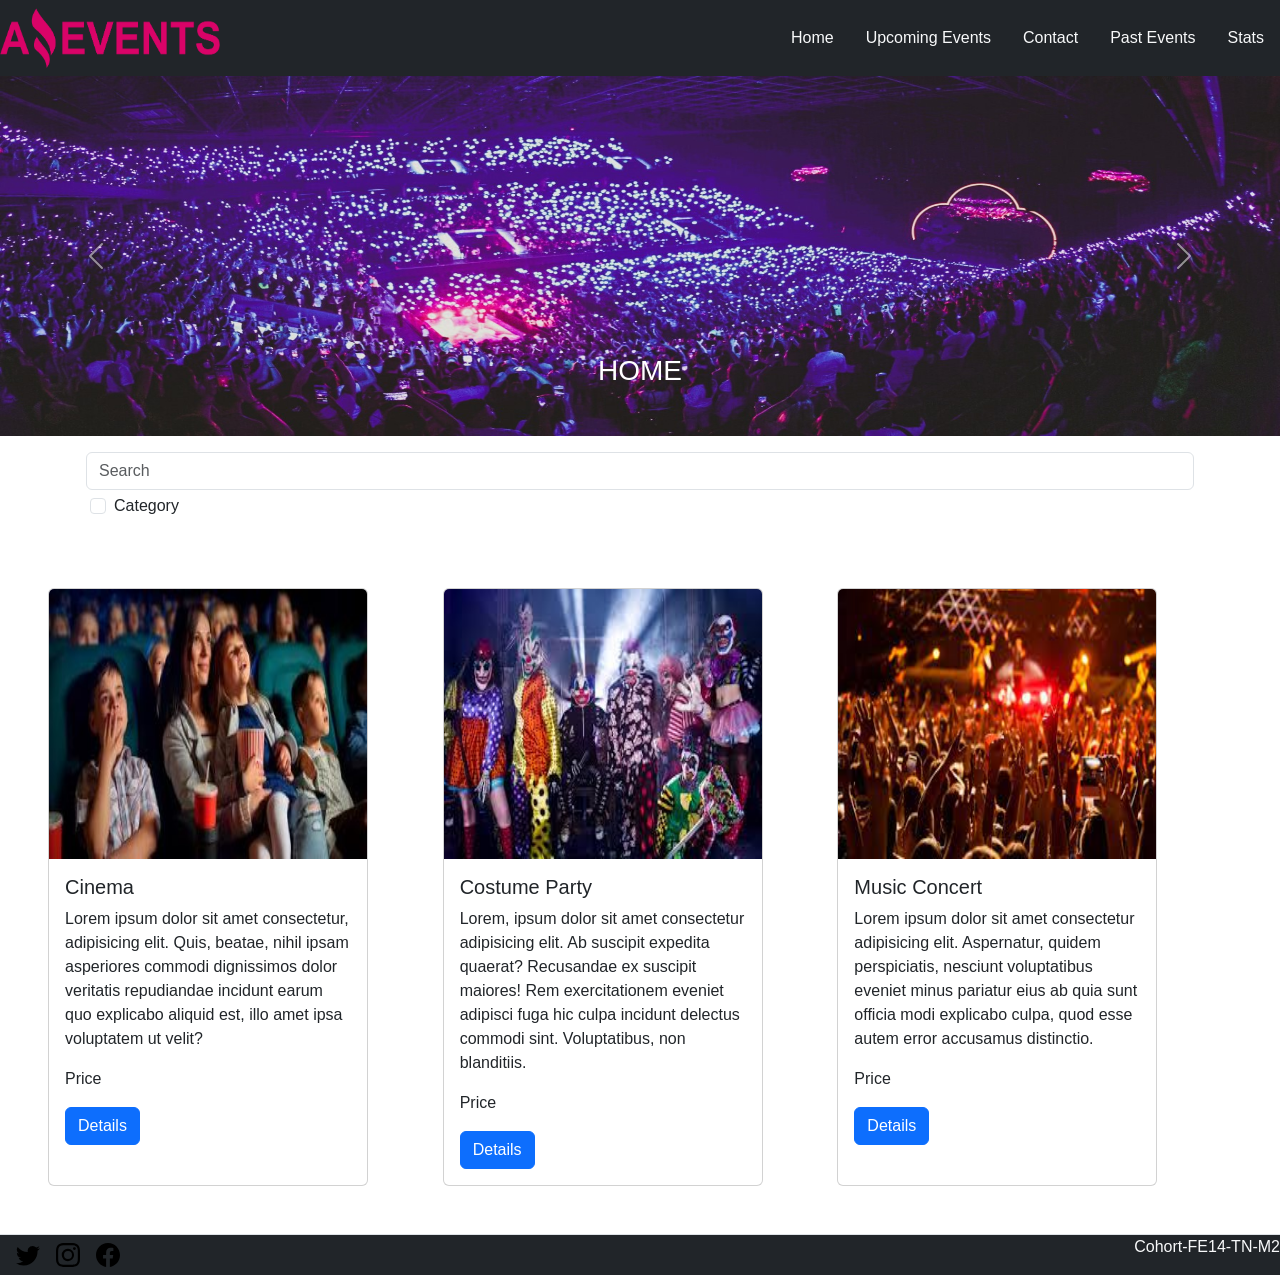
==== index.html @ 6ad670e7 "mejoras" ====
<!DOCTYPE html>
<html lang="en">
<head>
    <meta charset="UTF-8">
    <meta http-equiv="X-UA-Compatible" content="IE=edge">
    <meta name="viewport" content="width=device-width, initial-scale=1.0">
    <link rel="icon" type="image/x-icon" href="./assets/images/Logo-Amazing-Events-modif.ico">
    <link href="https://cdn.jsdelivr.net/npm/bootstrap@5.3.0-alpha1/dist/css/bootstrap.min.css" rel="stylesheet" integrity="sha384-GLhlTQ8iRABdZLl6O3oVMWSktQOp6b7In1Zl3/Jr59b6EGGoI1aFkw7cmDA6j6gD" crossorigin="anonymous">
    <link rel="stylesheet" href="./style.css">
    <title>Home</title>
</head>
<body>
  <svg xmlns="http://www.w3.org/2000/svg" style="display: none;">
    <symbol id="bootstrap" viewBox="0 0 118 94">
      <title>Bootstrap</title>
      <path fill-rule="evenodd" clip-rule="evenodd" d="M24.509 0c-6.733 0-11.715 5.893-11.492 12.284.214 6.14-.064 14.092-2.066 20.577C8.943 39.365 5.547 43.485 0 44.014v5.972c5.547.529 8.943 4.649 10.951 11.153 2.002 6.485 2.28 14.437 2.066 20.577C12.794 88.106 17.776 94 24.51 94H93.5c6.733 0 11.714-5.893 11.491-12.284-.214-6.14.064-14.092 2.066-20.577 2.009-6.504 5.396-10.624 10.943-11.153v-5.972c-5.547-.529-8.934-4.649-10.943-11.153-2.002-6.484-2.28-14.437-2.066-20.577C105.214 5.894 100.233 0 93.5 0H24.508zM80 57.863C80 66.663 73.436 72 62.543 72H44a2 2 0 01-2-2V24a2 2 0 012-2h18.437c9.083 0 15.044 4.92 15.044 12.474 0 5.302-4.01 10.049-9.119 10.88v.277C75.317 46.394 80 51.21 80 57.863zM60.521 28.34H49.948v14.934h8.905c6.884 0 10.68-2.772 10.68-7.727 0-4.643-3.264-7.207-9.012-7.207zM49.948 49.2v16.458H60.91c7.167 0 10.964-2.876 10.964-8.281 0-5.406-3.903-8.178-11.425-8.178H49.948z"></path>
    </symbol>
    <symbol id="facebook" viewBox="0 0 16 16">
      <path d="M16 8.049c0-4.446-3.582-8.05-8-8.05C3.58 0-.002 3.603-.002 8.05c0 4.017 2.926 7.347 6.75 7.951v-5.625h-2.03V8.05H6.75V6.275c0-2.017 1.195-3.131 3.022-3.131.876 0 1.791.157 1.791.157v1.98h-1.009c-.993 0-1.303.621-1.303 1.258v1.51h2.218l-.354 2.326H9.25V16c3.824-.604 6.75-3.934 6.75-7.951z"/>
    </symbol>
    <symbol id="instagram" viewBox="0 0 16 16">
        <path d="M8 0C5.829 0 5.556.01 4.703.048 3.85.088 3.269.222 2.76.42a3.917 3.917 0 0 0-1.417.923A3.927 3.927 0 0 0 .42 2.76C.222 3.268.087 3.85.048 4.7.01 5.555 0 5.827 0 8.001c0 2.172.01 2.444.048 3.297.04.852.174 1.433.372 1.942.205.526.478.972.923 1.417.444.445.89.719 1.416.923.51.198 1.09.333 1.942.372C5.555 15.99 5.827 16 8 16s2.444-.01 3.298-.048c.851-.04 1.434-.174 1.943-.372a3.916 3.916 0 0 0 1.416-.923c.445-.445.718-.891.923-1.417.197-.509.332-1.09.372-1.942C15.99 10.445 16 10.173 16 8s-.01-2.445-.048-3.299c-.04-.851-.175-1.433-.372-1.941a3.926 3.926 0 0 0-.923-1.417A3.911 3.911 0 0 0 13.24.42c-.51-.198-1.092-.333-1.943-.372C10.443.01 10.172 0 7.998 0h.003zm-.717 1.442h.718c2.136 0 2.389.007 3.232.046.78.035 1.204.166 1.486.275.373.145.64.319.92.599.28.28.453.546.598.92.11.281.24.705.275 1.485.039.843.047 1.096.047 3.231s-.008 2.389-.047 3.232c-.035.78-.166 1.203-.275 1.485a2.47 2.47 0 0 1-.599.919c-.28.28-.546.453-.92.598-.28.11-.704.24-1.485.276-.843.038-1.096.047-3.232.047s-2.39-.009-3.233-.047c-.78-.036-1.203-.166-1.485-.276a2.478 2.478 0 0 1-.92-.598 2.48 2.48 0 0 1-.6-.92c-.109-.281-.24-.705-.275-1.485-.038-.843-.046-1.096-.046-3.233 0-2.136.008-2.388.046-3.231.036-.78.166-1.204.276-1.486.145-.373.319-.64.599-.92.28-.28.546-.453.92-.598.282-.11.705-.24 1.485-.276.738-.034 1.024-.044 2.515-.045v.002zm4.988 1.328a.96.96 0 1 0 0 1.92.96.96 0 0 0 0-1.92zm-4.27 1.122a4.109 4.109 0 1 0 0 8.217 4.109 4.109 0 0 0 0-8.217zm0 1.441a2.667 2.667 0 1 1 0 5.334 2.667 2.667 0 0 1 0-5.334z"/>
    </symbol>
    <symbol id="twitter" viewBox="0 0 16 16">
      <path d="M5.026 15c6.038 0 9.341-5.003 9.341-9.334 0-.14 0-.282-.006-.422A6.685 6.685 0 0 0 16 3.542a6.658 6.658 0 0 1-1.889.518 3.301 3.301 0 0 0 1.447-1.817 6.533 6.533 0 0 1-2.087.793A3.286 3.286 0 0 0 7.875 6.03a9.325 9.325 0 0 1-6.767-3.429 3.289 3.289 0 0 0 1.018 4.382A3.323 3.323 0 0 1 .64 6.575v.045a3.288 3.288 0 0 0 2.632 3.218 3.203 3.203 0 0 1-.865.115 3.23 3.23 0 0 1-.614-.057 3.283 3.283 0 0 0 3.067 2.277A6.588 6.588 0 0 1 .78 13.58a6.32 6.32 0 0 1-.78-.045A9.344 9.344 0 0 0 5.026 15z"/>
    </symbol>
  </svg>  


<header>

      <nav class="navbar navbar-dark bg-dark">
      <img class=logo src="./assets/images/Logo_Amazing_Events.png" alt="logo" width="220" height="60">

        <ul class="nav justify-content-end ">
        <li class="nav-item">
          <a class="nav-link active text-light" aria-current="page" href="./index.html">Home</a>
        </li>
        <li class="nav-item">
          <a class="nav-link active text-light" aria-current="page" href="./upcoming.html">Upcoming Events</a>
        </li>
        <li class="nav-item">
          <a class="nav-link active text-light" aria-current="page" href="./contact.html">Contact</a>
        </li>
        <li class="nav-item">
          <a class="nav-link active text-light" aria-current="page" href="./past.html">Past Events</a>
        </li>
        <li class="nav-item">
            <a class="nav-link active text-light" aria-current="page" href="./stats.html">Stats</a>
        </li>

      </ul>

    </nav>

    
    <div id="carouselExample" class="carousel slide" data-bs-ride="carousel" >
      <div class="carousel-inner">
        <div class="carousel-item active">
          <img src="./assets/images/baner_events.jpg" class="d-block w-100" alt="">
          <div class="carousel-caption justify-content-center">
            <h3 class="mbr-fonst-style">HOME</h3>
        </div>
      </div>
        <!--
        <div class="carousel-item">
          <img src="..." class="d-block w-100" alt="...">
        </div>
        <div class="carousel-item">
          <img src="..." class="d-block w-100" alt="...">
        </div>-->
      </div>
      
      <button class="carousel-control-prev" type="button" data-bs-target="#carouselExample" data-bs-slide="prev">
        <span class="carousel-control-prev-icon" aria-hidden="true"></span>
        <span class="visually-hidden">Previous</span>
      </button>
      
      <button class="carousel-control-next" type="button" data-bs-target="#carouselExample" data-bs-slide="next">
        <span class="carousel-control-next-icon" aria-hidden="true"></span>
        <span class="visually-hidden">Next</span>
      </button>
    </div>

  <div class="container p-3">
    <input  type="text" class="form-control" placeholder="Search" aria-label="Search">
 
    <div id="checkContainer" class="p-1 d-flex flex-wrap">
      <div class="form-check">
      <input class="form-check-input" type='checkbox' id="inlineCheckbox1" value="option1">
      <label class="form-check-label" for="inlineCheckbox1">Category</label>
    </div>
  </div>
</div>

</header>





<main>

  <div id="contenedor" class=" d-flex flex-wrap p-5 gap-10  justify-content-around">
    <div class="col"> 
  <div class="card h-100" style="width: 20rem;">
    <img src="./assets/images/Cinema.jpg" class="card-img-top"  alt="...">
    <div class="card-body">
      <h5 class="card-title">Cinema</h5>
      <p class="card-text">Lorem ipsum dolor sit amet consectetur, adipisicing elit. Quis, beatae, nihil ipsam asperiores commodi dignissimos dolor veritatis repudiandae incidunt earum quo explicabo aliquid est, illo amet ipsa voluptatem ut velit? </p>
      <p class="card-text">Price</p>
      <a href="./details.html" class="btn btn-primary">Details</a>
    </div>
  </div>
</div>


<div class="col">
  <div class="card h-100" style="width: 20rem;">
    <img src="./assets/images/Costume_Party.jpg" class="card-img-top" alt="...">
    <div class="card-body">
      <h5 class="card-title">Costume Party</h5>
      <p class="card-text">Lorem, ipsum dolor sit amet consectetur adipisicing elit. Ab suscipit expedita quaerat? Recusandae ex suscipit maiores! Rem exercitationem eveniet adipisci fuga hic culpa incidunt delectus commodi sint. Voluptatibus, non blanditiis. </p>
      <p class="card-text">Price</p>
      <a href="./details.html" class="btn btn-primary">Details</a>
    </div>
  </div>
</div>


<div class="col">
  <div class="card h-100" style="width: 20rem;">
    <img src="./assets/images/Music_Concert.jpg" class="card-img-top" alt="...">
    <div class="card-body">
      <h5 class="card-title">Music Concert</h5>
      <p class="card-text">Lorem ipsum dolor sit amet consectetur adipisicing elit. Aspernatur, quidem perspiciatis, nesciunt voluptatibus eveniet minus pariatur eius ab quia sunt officia modi explicabo culpa, quod esse autem error accusamus distinctio. </p>
      <p class="card-text">Price</p>
      <a href="./details.html" class="btn btn-primary">Details</a>
    </div>
  </div>
</div>

<!--
  <div class="card" style="width: 20rem;">
    <img src="./assets/images/Museum_Tour.jpg" class="card-img-top" alt="...">
    <div class="card-body">
      <h5 class="card-title">Museum Tour</h5>
      <p class="card-text">Lorem ipsum dolor sit amet consectetur adipisicing elit. Pariatur, magni, officia consequatur quis velit cum error architecto delectus eligendi tenetur ullam. At illo, blanditiis accusantium minima consequuntur quod voluptates numquam. </p>
      <p class="card-text">Price</p>
      <a href="./details.html" class="btn btn-primary">Details</a>
    </div>
  </div>


  <div class="card" style="width: 20rem;">
    <img src="./assets/images/Food_Fair.jpg" class="card-img-top" alt="...">
    <div class="card-body">
      <h5 class="card-title">Food Fair</h5>
      <p class="card-text">Lorem ipsum dolor sit amet consectetur adipisicing elit. Pariatur, magni, officia consequatur quis velit cum error architecto delectus eligendi tenetur ullam. At illo, blanditiis accusantium minima consequuntur quod voluptates numquam. </p>
      <p class="card-text">Price</p>
      <a href="./details.html" class="btn btn-primary">Details</a>
    </div>
  </div>


  <div class="card" style="width: 20rem;">
    <img src="./assets/images/Marathon.jpg" class="card-img-top" alt="...">
    <div class="card-body">
      <h5 class="card-title">Marathon</h5>
      <p class="card-text">Lorem ipsum dolor sit amet consectetur adipisicing elit. Pariatur, magni, officia consequatur quis velit cum error architecto delectus eligendi tenetur ullam. At illo, blanditiis accusantium minima consequuntur quod voluptates numquam. </p>
      <p class="card-text">Price</p>
      <a href="./details.html" class="btn btn-primary">Details</a>
    </div>
  </div>
-->

</div>

</main>

<footer class="bg-dark d-flex flex-wrap justify-content-between align-items-center border-top">

  <ul class="nav col-md-4 justify-content-start list-unstyled d-flex">
    <li class="ms-3"><a class="text-muted" href="https://twitter.com/?lang=es"><svg class="bi" width="24" height="24"><use xlink:href="#twitter"/></svg></a></li>
    <li class="ms-3"><a class="text-muted" href="https://www.instagram.com/"><svg class="bi" width="24" height="24"><use xlink:href="#instagram"/></svg></a></li>
    <li class="ms-3"><a class="text-muted" href="https://es-la.facebook.com/"><svg class="bi" width="24" height="24"><use xlink:href="#facebook"/></svg></a></li>
  </ul>

  <p class="text-light">Cohort-FE14-TN-M2  </p>

</footer>



    <script src="https://cdn.jsdelivr.net/npm/bootstrap@5.3.0-alpha1/dist/js/bootstrap.bundle.min.js" integrity="sha384-w76AqPfDkMBDXo30jS1Sgez6pr3x5MlQ1ZAGC+nuZB+EYdgRZgiwxhTBTkF7CXvN" crossorigin="anonymous"></script>
    <script src="./assets/scrips/index.js"></script>
  </body>
</html>
---- style.css ----
*{
    box-sizing: border-box;
    font-family:'Trebuchet MS', 'Lucida Sans Unicode', 'Lucida Grande', 'Lucida Sans', Arial, sans-serif;
    padding: 0;
    margin: 0;
}

/* BODY */

body{
    max-width: 100rem;
}


/* HEADER */


header img{
    max-height: 40vh;
}


/* MAIN */

main{
    gap: 5%;
    flex-wrap: wrap;
}

main img{
  height: 30vh;
}



.card-footer{
    height: 5vh;
    display: align-content-end
}


/* TABLE */


table {
    height: 60vh;
    width: 80rem;
}

table, th, td {
    border: 2px solid;
    text-align:start;
    }


th {
    background-color: rgb(202, 50, 149);
    color: rgb(12, 11, 12);
    padding-bottom: 5px;
    padding-top: 5px;
}




td{
    background-color: white;
}


/* DETAILS */

#img{

height: 30vh;
}
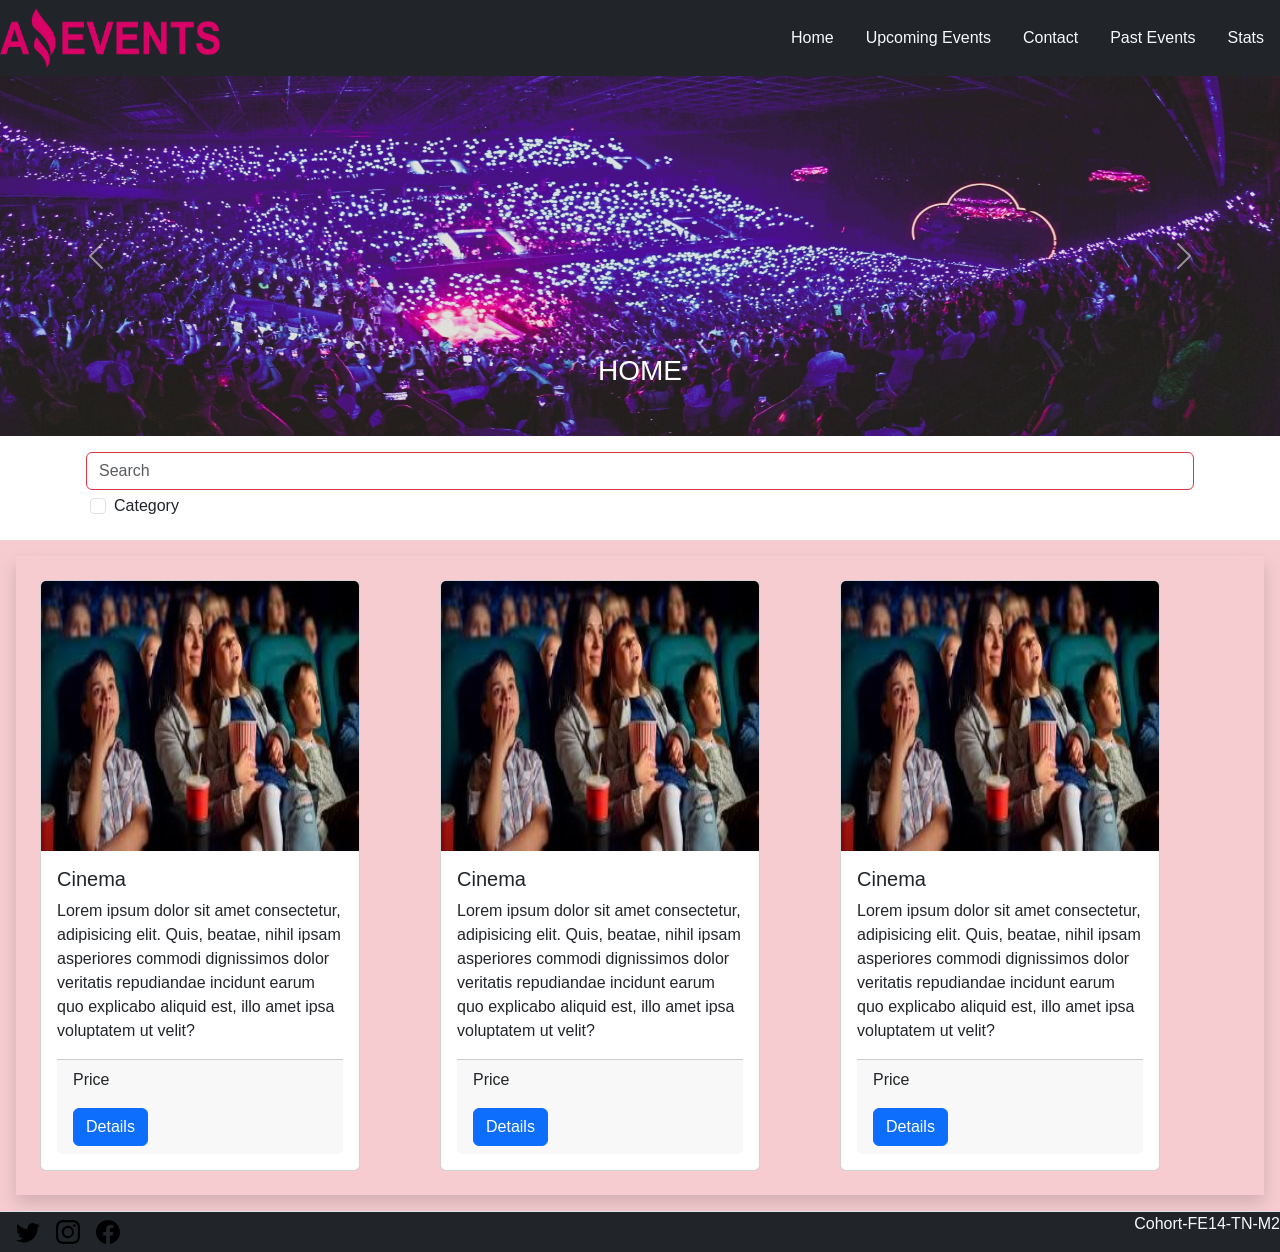
==== commit eef9ed30: "mejora del estilo" ====
--- a/index.html
+++ b/index.html
@@ -62,13 +62,7 @@
             <h3 class="mbr-fonst-style">HOME</h3>
         </div>
       </div>
-        <!--
-        <div class="carousel-item">
-          <img src="..." class="d-block w-100" alt="...">
-        </div>
-        <div class="carousel-item">
-          <img src="..." class="d-block w-100" alt="...">
-        </div>-->
+        
       </div>
       
       <button class="carousel-control-prev" type="button" data-bs-target="#carouselExample" data-bs-slide="prev">
@@ -83,7 +77,7 @@
     </div>
 
   <div class="container p-3">
-    <input  type="text" class="form-control" placeholder="Search" aria-label="Search">
+    <input  type="text" class="form-control border-danger" placeholder="Search" aria-label="Search">
  
     <div id="checkContainer" class="p-1 d-flex flex-wrap">
       <div class="form-check">
@@ -99,80 +93,51 @@
 
 
 
-<main>
+<main class="bg-danger p-2 text-dark bg-opacity-25">
 
-  <div id="contenedor" class=" d-flex flex-wrap p-5 gap-10  justify-content-around">
+  <div id="contenedor" class="bordered shadow d-flex flex-wrap card-group m-2 g-5 p-4 justify-content-around">
     <div class="col"> 
   <div class="card h-100" style="width: 20rem;">
     <img src="./assets/images/Cinema.jpg" class="card-img-top"  alt="...">
     <div class="card-body">
       <h5 class="card-title">Cinema</h5>
       <p class="card-text">Lorem ipsum dolor sit amet consectetur, adipisicing elit. Quis, beatae, nihil ipsam asperiores commodi dignissimos dolor veritatis repudiandae incidunt earum quo explicabo aliquid est, illo amet ipsa voluptatem ut velit? </p>
+      <div class="card-footer">
       <p class="card-text">Price</p>
       <a href="./details.html" class="btn btn-primary">Details</a>
     </div>
   </div>
 </div>
+</div>
 
-
-<div class="col">
+<div class="col"> 
   <div class="card h-100" style="width: 20rem;">
-    <img src="./assets/images/Costume_Party.jpg" class="card-img-top" alt="...">
+    <img src="./assets/images/Cinema.jpg" class="card-img-top"  alt="...">
     <div class="card-body">
-      <h5 class="card-title">Costume Party</h5>
-      <p class="card-text">Lorem, ipsum dolor sit amet consectetur adipisicing elit. Ab suscipit expedita quaerat? Recusandae ex suscipit maiores! Rem exercitationem eveniet adipisci fuga hic culpa incidunt delectus commodi sint. Voluptatibus, non blanditiis. </p>
+      <h5 class="card-title">Cinema</h5>
+      <p class="card-text">Lorem ipsum dolor sit amet consectetur, adipisicing elit. Quis, beatae, nihil ipsam asperiores commodi dignissimos dolor veritatis repudiandae incidunt earum quo explicabo aliquid est, illo amet ipsa voluptatem ut velit? </p>
+      <div class="card-footer">
       <p class="card-text">Price</p>
       <a href="./details.html" class="btn btn-primary">Details</a>
     </div>
   </div>
 </div>
+</div>
 
 
-<div class="col">
+<div class="col"> 
   <div class="card h-100" style="width: 20rem;">
-    <img src="./assets/images/Music_Concert.jpg" class="card-img-top" alt="...">
+    <img src="./assets/images/Cinema.jpg" class="card-img-top"  alt="...">
     <div class="card-body">
-      <h5 class="card-title">Music Concert</h5>
-      <p class="card-text">Lorem ipsum dolor sit amet consectetur adipisicing elit. Aspernatur, quidem perspiciatis, nesciunt voluptatibus eveniet minus pariatur eius ab quia sunt officia modi explicabo culpa, quod esse autem error accusamus distinctio. </p>
+      <h5 class="card-title">Cinema</h5>
+      <p class="card-text">Lorem ipsum dolor sit amet consectetur, adipisicing elit. Quis, beatae, nihil ipsam asperiores commodi dignissimos dolor veritatis repudiandae incidunt earum quo explicabo aliquid est, illo amet ipsa voluptatem ut velit? </p>
+      <div class="card-footer">
       <p class="card-text">Price</p>
       <a href="./details.html" class="btn btn-primary">Details</a>
     </div>
   </div>
 </div>
-
-<!--
-  <div class="card" style="width: 20rem;">
-    <img src="./assets/images/Museum_Tour.jpg" class="card-img-top" alt="...">
-    <div class="card-body">
-      <h5 class="card-title">Museum Tour</h5>
-      <p class="card-text">Lorem ipsum dolor sit amet consectetur adipisicing elit. Pariatur, magni, officia consequatur quis velit cum error architecto delectus eligendi tenetur ullam. At illo, blanditiis accusantium minima consequuntur quod voluptates numquam. </p>
-      <p class="card-text">Price</p>
-      <a href="./details.html" class="btn btn-primary">Details</a>
-    </div>
-  </div>
-
-
-  <div class="card" style="width: 20rem;">
-    <img src="./assets/images/Food_Fair.jpg" class="card-img-top" alt="...">
-    <div class="card-body">
-      <h5 class="card-title">Food Fair</h5>
-      <p class="card-text">Lorem ipsum dolor sit amet consectetur adipisicing elit. Pariatur, magni, officia consequatur quis velit cum error architecto delectus eligendi tenetur ullam. At illo, blanditiis accusantium minima consequuntur quod voluptates numquam. </p>
-      <p class="card-text">Price</p>
-      <a href="./details.html" class="btn btn-primary">Details</a>
-    </div>
-  </div>
-
-
-  <div class="card" style="width: 20rem;">
-    <img src="./assets/images/Marathon.jpg" class="card-img-top" alt="...">
-    <div class="card-body">
-      <h5 class="card-title">Marathon</h5>
-      <p class="card-text">Lorem ipsum dolor sit amet consectetur adipisicing elit. Pariatur, magni, officia consequatur quis velit cum error architecto delectus eligendi tenetur ullam. At illo, blanditiis accusantium minima consequuntur quod voluptates numquam. </p>
-      <p class="card-text">Price</p>
-      <a href="./details.html" class="btn btn-primary">Details</a>
-    </div>
-  </div>
--->
+</div>
 
 </div>
 
--- a/style.css
+++ b/style.css
@@ -33,41 +33,6 @@
 
 
 
-.card-footer{
-    height: 5vh;
-    display: align-content-end
-}
-
-
-/* TABLE */
-
-
-table {
-    height: 60vh;
-    width: 80rem;
-}
-
-table, th, td {
-    border: 2px solid;
-    text-align:start;
-    }
-
-
-th {
-    background-color: rgb(202, 50, 149);
-    color: rgb(12, 11, 12);
-    padding-bottom: 5px;
-    padding-top: 5px;
-}
-
-
-
-
-td{
-    background-color: white;
-}
-
-
 /* DETAILS */
 
 #img{
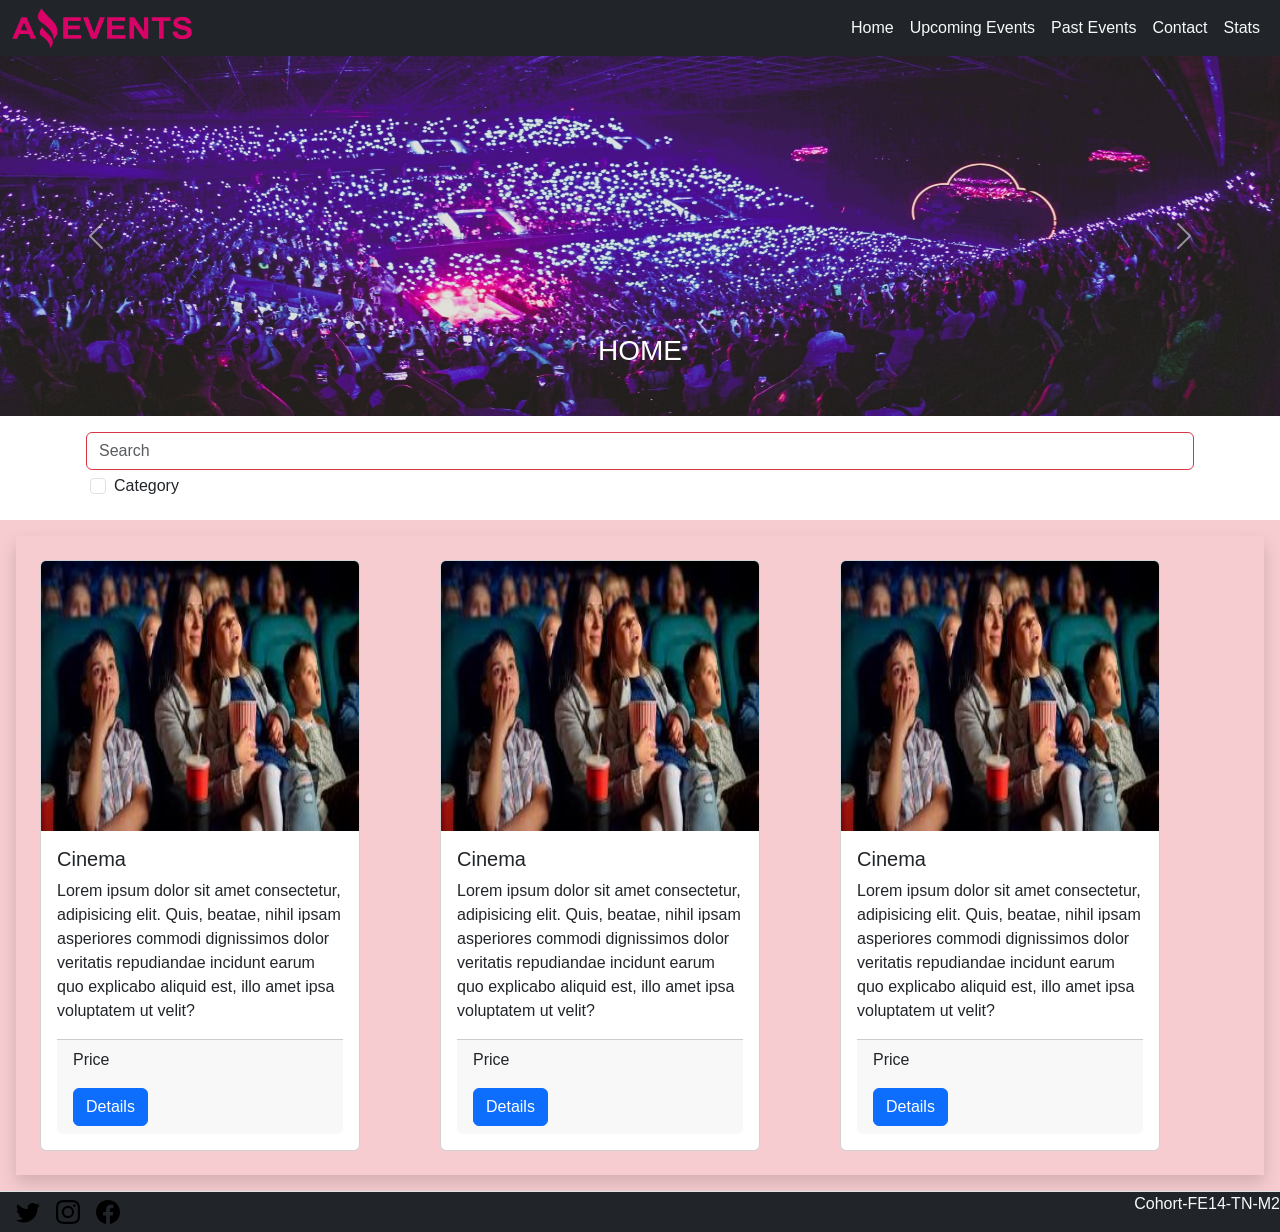
==== commit 006be54e: "correcciones" ====
--- a/index.html
+++ b/index.html
@@ -1,163 +1,191 @@
 <!DOCTYPE html>
 <html lang="en">
+
 <head>
-    <meta charset="UTF-8">
-    <meta http-equiv="X-UA-Compatible" content="IE=edge">
-    <meta name="viewport" content="width=device-width, initial-scale=1.0">
-    <link rel="icon" type="image/x-icon" href="./assets/images/Logo-Amazing-Events-modif.ico">
-    <link href="https://cdn.jsdelivr.net/npm/bootstrap@5.3.0-alpha1/dist/css/bootstrap.min.css" rel="stylesheet" integrity="sha384-GLhlTQ8iRABdZLl6O3oVMWSktQOp6b7In1Zl3/Jr59b6EGGoI1aFkw7cmDA6j6gD" crossorigin="anonymous">
-    <link rel="stylesheet" href="./style.css">
-    <title>Home</title>
+  <meta charset="UTF-8">
+  <meta http-equiv="X-UA-Compatible" content="IE=edge">
+  <meta name="viewport" content="width=device-width, initial-scale=1.0">
+  <link rel="icon" type="image/x-icon" href="./assets/images/Logo-Amazing-Events-modif.ico">
+  <link href="https://cdn.jsdelivr.net/npm/bootstrap@5.3.0-alpha1/dist/css/bootstrap.min.css" rel="stylesheet"
+    integrity="sha384-GLhlTQ8iRABdZLl6O3oVMWSktQOp6b7In1Zl3/Jr59b6EGGoI1aFkw7cmDA6j6gD" crossorigin="anonymous">
+  <link rel="stylesheet" href="./style.css">
+  <title>Home</title>
 </head>
+
 <body>
   <svg xmlns="http://www.w3.org/2000/svg" style="display: none;">
     <symbol id="bootstrap" viewBox="0 0 118 94">
       <title>Bootstrap</title>
-      <path fill-rule="evenodd" clip-rule="evenodd" d="M24.509 0c-6.733 0-11.715 5.893-11.492 12.284.214 6.14-.064 14.092-2.066 20.577C8.943 39.365 5.547 43.485 0 44.014v5.972c5.547.529 8.943 4.649 10.951 11.153 2.002 6.485 2.28 14.437 2.066 20.577C12.794 88.106 17.776 94 24.51 94H93.5c6.733 0 11.714-5.893 11.491-12.284-.214-6.14.064-14.092 2.066-20.577 2.009-6.504 5.396-10.624 10.943-11.153v-5.972c-5.547-.529-8.934-4.649-10.943-11.153-2.002-6.484-2.28-14.437-2.066-20.577C105.214 5.894 100.233 0 93.5 0H24.508zM80 57.863C80 66.663 73.436 72 62.543 72H44a2 2 0 01-2-2V24a2 2 0 012-2h18.437c9.083 0 15.044 4.92 15.044 12.474 0 5.302-4.01 10.049-9.119 10.88v.277C75.317 46.394 80 51.21 80 57.863zM60.521 28.34H49.948v14.934h8.905c6.884 0 10.68-2.772 10.68-7.727 0-4.643-3.264-7.207-9.012-7.207zM49.948 49.2v16.458H60.91c7.167 0 10.964-2.876 10.964-8.281 0-5.406-3.903-8.178-11.425-8.178H49.948z"></path>
+      <path fill-rule="evenodd" clip-rule="evenodd"
+        d="M24.509 0c-6.733 0-11.715 5.893-11.492 12.284.214 6.14-.064 14.092-2.066 20.577C8.943 39.365 5.547 43.485 0 44.014v5.972c5.547.529 8.943 4.649 10.951 11.153 2.002 6.485 2.28 14.437 2.066 20.577C12.794 88.106 17.776 94 24.51 94H93.5c6.733 0 11.714-5.893 11.491-12.284-.214-6.14.064-14.092 2.066-20.577 2.009-6.504 5.396-10.624 10.943-11.153v-5.972c-5.547-.529-8.934-4.649-10.943-11.153-2.002-6.484-2.28-14.437-2.066-20.577C105.214 5.894 100.233 0 93.5 0H24.508zM80 57.863C80 66.663 73.436 72 62.543 72H44a2 2 0 01-2-2V24a2 2 0 012-2h18.437c9.083 0 15.044 4.92 15.044 12.474 0 5.302-4.01 10.049-9.119 10.88v.277C75.317 46.394 80 51.21 80 57.863zM60.521 28.34H49.948v14.934h8.905c6.884 0 10.68-2.772 10.68-7.727 0-4.643-3.264-7.207-9.012-7.207zM49.948 49.2v16.458H60.91c7.167 0 10.964-2.876 10.964-8.281 0-5.406-3.903-8.178-11.425-8.178H49.948z">
+      </path>
     </symbol>
     <symbol id="facebook" viewBox="0 0 16 16">
-      <path d="M16 8.049c0-4.446-3.582-8.05-8-8.05C3.58 0-.002 3.603-.002 8.05c0 4.017 2.926 7.347 6.75 7.951v-5.625h-2.03V8.05H6.75V6.275c0-2.017 1.195-3.131 3.022-3.131.876 0 1.791.157 1.791.157v1.98h-1.009c-.993 0-1.303.621-1.303 1.258v1.51h2.218l-.354 2.326H9.25V16c3.824-.604 6.75-3.934 6.75-7.951z"/>
+      <path
+        d="M16 8.049c0-4.446-3.582-8.05-8-8.05C3.58 0-.002 3.603-.002 8.05c0 4.017 2.926 7.347 6.75 7.951v-5.625h-2.03V8.05H6.75V6.275c0-2.017 1.195-3.131 3.022-3.131.876 0 1.791.157 1.791.157v1.98h-1.009c-.993 0-1.303.621-1.303 1.258v1.51h2.218l-.354 2.326H9.25V16c3.824-.604 6.75-3.934 6.75-7.951z" />
     </symbol>
     <symbol id="instagram" viewBox="0 0 16 16">
-        <path d="M8 0C5.829 0 5.556.01 4.703.048 3.85.088 3.269.222 2.76.42a3.917 3.917 0 0 0-1.417.923A3.927 3.927 0 0 0 .42 2.76C.222 3.268.087 3.85.048 4.7.01 5.555 0 5.827 0 8.001c0 2.172.01 2.444.048 3.297.04.852.174 1.433.372 1.942.205.526.478.972.923 1.417.444.445.89.719 1.416.923.51.198 1.09.333 1.942.372C5.555 15.99 5.827 16 8 16s2.444-.01 3.298-.048c.851-.04 1.434-.174 1.943-.372a3.916 3.916 0 0 0 1.416-.923c.445-.445.718-.891.923-1.417.197-.509.332-1.09.372-1.942C15.99 10.445 16 10.173 16 8s-.01-2.445-.048-3.299c-.04-.851-.175-1.433-.372-1.941a3.926 3.926 0 0 0-.923-1.417A3.911 3.911 0 0 0 13.24.42c-.51-.198-1.092-.333-1.943-.372C10.443.01 10.172 0 7.998 0h.003zm-.717 1.442h.718c2.136 0 2.389.007 3.232.046.78.035 1.204.166 1.486.275.373.145.64.319.92.599.28.28.453.546.598.92.11.281.24.705.275 1.485.039.843.047 1.096.047 3.231s-.008 2.389-.047 3.232c-.035.78-.166 1.203-.275 1.485a2.47 2.47 0 0 1-.599.919c-.28.28-.546.453-.92.598-.28.11-.704.24-1.485.276-.843.038-1.096.047-3.232.047s-2.39-.009-3.233-.047c-.78-.036-1.203-.166-1.485-.276a2.478 2.478 0 0 1-.92-.598 2.48 2.48 0 0 1-.6-.92c-.109-.281-.24-.705-.275-1.485-.038-.843-.046-1.096-.046-3.233 0-2.136.008-2.388.046-3.231.036-.78.166-1.204.276-1.486.145-.373.319-.64.599-.92.28-.28.546-.453.92-.598.282-.11.705-.24 1.485-.276.738-.034 1.024-.044 2.515-.045v.002zm4.988 1.328a.96.96 0 1 0 0 1.92.96.96 0 0 0 0-1.92zm-4.27 1.122a4.109 4.109 0 1 0 0 8.217 4.109 4.109 0 0 0 0-8.217zm0 1.441a2.667 2.667 0 1 1 0 5.334 2.667 2.667 0 0 1 0-5.334z"/>
+      <path
+        d="M8 0C5.829 0 5.556.01 4.703.048 3.85.088 3.269.222 2.76.42a3.917 3.917 0 0 0-1.417.923A3.927 3.927 0 0 0 .42 2.76C.222 3.268.087 3.85.048 4.7.01 5.555 0 5.827 0 8.001c0 2.172.01 2.444.048 3.297.04.852.174 1.433.372 1.942.205.526.478.972.923 1.417.444.445.89.719 1.416.923.51.198 1.09.333 1.942.372C5.555 15.99 5.827 16 8 16s2.444-.01 3.298-.048c.851-.04 1.434-.174 1.943-.372a3.916 3.916 0 0 0 1.416-.923c.445-.445.718-.891.923-1.417.197-.509.332-1.09.372-1.942C15.99 10.445 16 10.173 16 8s-.01-2.445-.048-3.299c-.04-.851-.175-1.433-.372-1.941a3.926 3.926 0 0 0-.923-1.417A3.911 3.911 0 0 0 13.24.42c-.51-.198-1.092-.333-1.943-.372C10.443.01 10.172 0 7.998 0h.003zm-.717 1.442h.718c2.136 0 2.389.007 3.232.046.78.035 1.204.166 1.486.275.373.145.64.319.92.599.28.28.453.546.598.92.11.281.24.705.275 1.485.039.843.047 1.096.047 3.231s-.008 2.389-.047 3.232c-.035.78-.166 1.203-.275 1.485a2.47 2.47 0 0 1-.599.919c-.28.28-.546.453-.92.598-.28.11-.704.24-1.485.276-.843.038-1.096.047-3.232.047s-2.39-.009-3.233-.047c-.78-.036-1.203-.166-1.485-.276a2.478 2.478 0 0 1-.92-.598 2.48 2.48 0 0 1-.6-.92c-.109-.281-.24-.705-.275-1.485-.038-.843-.046-1.096-.046-3.233 0-2.136.008-2.388.046-3.231.036-.78.166-1.204.276-1.486.145-.373.319-.64.599-.92.28-.28.546-.453.92-.598.282-.11.705-.24 1.485-.276.738-.034 1.024-.044 2.515-.045v.002zm4.988 1.328a.96.96 0 1 0 0 1.92.96.96 0 0 0 0-1.92zm-4.27 1.122a4.109 4.109 0 1 0 0 8.217 4.109 4.109 0 0 0 0-8.217zm0 1.441a2.667 2.667 0 1 1 0 5.334 2.667 2.667 0 0 1 0-5.334z" />
     </symbol>
     <symbol id="twitter" viewBox="0 0 16 16">
-      <path d="M5.026 15c6.038 0 9.341-5.003 9.341-9.334 0-.14 0-.282-.006-.422A6.685 6.685 0 0 0 16 3.542a6.658 6.658 0 0 1-1.889.518 3.301 3.301 0 0 0 1.447-1.817 6.533 6.533 0 0 1-2.087.793A3.286 3.286 0 0 0 7.875 6.03a9.325 9.325 0 0 1-6.767-3.429 3.289 3.289 0 0 0 1.018 4.382A3.323 3.323 0 0 1 .64 6.575v.045a3.288 3.288 0 0 0 2.632 3.218 3.203 3.203 0 0 1-.865.115 3.23 3.23 0 0 1-.614-.057 3.283 3.283 0 0 0 3.067 2.277A6.588 6.588 0 0 1 .78 13.58a6.32 6.32 0 0 1-.78-.045A9.344 9.344 0 0 0 5.026 15z"/>
+      <path
+        d="M5.026 15c6.038 0 9.341-5.003 9.341-9.334 0-.14 0-.282-.006-.422A6.685 6.685 0 0 0 16 3.542a6.658 6.658 0 0 1-1.889.518 3.301 3.301 0 0 0 1.447-1.817 6.533 6.533 0 0 1-2.087.793A3.286 3.286 0 0 0 7.875 6.03a9.325 9.325 0 0 1-6.767-3.429 3.289 3.289 0 0 0 1.018 4.382A3.323 3.323 0 0 1 .64 6.575v.045a3.288 3.288 0 0 0 2.632 3.218 3.203 3.203 0 0 1-.865.115 3.23 3.23 0 0 1-.614-.057 3.283 3.283 0 0 0 3.067 2.277A6.588 6.588 0 0 1 .78 13.58a6.32 6.32 0 0 1-.78-.045A9.344 9.344 0 0 0 5.026 15z" />
     </symbol>
-  </svg>  
+  </svg>
 
 
-<header>
+  <header>
 
-      <nav class="navbar navbar-dark bg-dark">
-      <img class=logo src="./assets/images/Logo_Amazing_Events.png" alt="logo" width="220" height="60">
+    <nav class="navbar navbar-expand-lg bg-dark">
+      <div class="container-fluid">
+        <img class="logo" src="./assets/images/Logo_Amazing_Events.png" alt="logo" width="180" height="40">
+        <button class="navbar-toggler bg-light" type="button" data-bs-toggle="collapse"
+          data-bs-target="#navbarTogglerDemo02" aria-controls="navbarTogglerDemo02" aria-expanded="false"
+          aria-label="Toggle navigation">
+          <span class="navbar-toggler-icon"></span>
+        </button>
+        <div class="collapse navbar-collapse justify-content-end" id="navbarTogglerDemo02">
+          <ul class="navbar-nav ">
+            <li class="nav-item">
+              <a class="nav-link active text-light" aria-current="page" href="./index.html">Home</a>
+            </li>
+            <li class="nav-item">
+              <a class="nav-link active text-light" aria-current="page" href="./upcoming.html">Upcoming Events</a>
+            </li>
+            <li class="nav-item">
+              <a class="nav-link active text-light" aria-current="page" href="./past.html">Past Events</a>
+            </li>
+            <li class="nav-item">
+              <a class="nav-link active text-light" aria-current="page" href="./contact.html">Contact</a>
+            </li>
+            <li class="nav-item">
+              <a class="nav-link active text-light" aria-current="page" href="./stats.html">Stats</a>
+            </li>
 
-        <ul class="nav justify-content-end ">
-        <li class="nav-item">
-          <a class="nav-link active text-light" aria-current="page" href="./index.html">Home</a>
-        </li>
-        <li class="nav-item">
-          <a class="nav-link active text-light" aria-current="page" href="./upcoming.html">Upcoming Events</a>
-        </li>
-        <li class="nav-item">
-          <a class="nav-link active text-light" aria-current="page" href="./contact.html">Contact</a>
-        </li>
-        <li class="nav-item">
-          <a class="nav-link active text-light" aria-current="page" href="./past.html">Past Events</a>
-        </li>
-        <li class="nav-item">
-            <a class="nav-link active text-light" aria-current="page" href="./stats.html">Stats</a>
-        </li>
+          </ul>
 
-      </ul>
-
+        </div>
+      </div>
     </nav>
 
-    
-    <div id="carouselExample" class="carousel slide" data-bs-ride="carousel" >
+
+    <div id="carouselExample" class="carousel slide" data-bs-ride="carousel">
       <div class="carousel-inner">
         <div class="carousel-item active">
           <img src="./assets/images/baner_events.jpg" class="d-block w-100" alt="">
           <div class="carousel-caption justify-content-center">
             <h3 class="mbr-fonst-style">HOME</h3>
+          </div>
         </div>
+
       </div>
-        
-      </div>
-      
+
       <button class="carousel-control-prev" type="button" data-bs-target="#carouselExample" data-bs-slide="prev">
         <span class="carousel-control-prev-icon" aria-hidden="true"></span>
         <span class="visually-hidden">Previous</span>
       </button>
-      
+
       <button class="carousel-control-next" type="button" data-bs-target="#carouselExample" data-bs-slide="next">
         <span class="carousel-control-next-icon" aria-hidden="true"></span>
         <span class="visually-hidden">Next</span>
       </button>
     </div>
 
-  <div class="container p-3">
-    <input  type="text" class="form-control border-danger" placeholder="Search" aria-label="Search">
- 
-    <div id="checkContainer" class="p-1 d-flex flex-wrap">
-      <div class="form-check">
-      <input class="form-check-input" type='checkbox' id="inlineCheckbox1" value="option1">
-      <label class="form-check-label" for="inlineCheckbox1">Category</label>
+    <div class="container p-3">
+      <input type="text" class="form-control border-danger" placeholder="Search" aria-label="Search">
+
+      <div id="checkContainer" class="p-1 d-flex flex-wrap">
+        <div class="form-check">
+          <input class="form-check-input" type='checkbox' id="inlineCheckbox1" value="option1">
+          <label class="form-check-label" for="inlineCheckbox1">Category</label>
+        </div>
+      </div>
     </div>
-  </div>
-</div>
 
-</header>
+  </header>
+
+
+  <main class="bg-danger p-2 text-dark bg-opacity-25">
+
+    <div id="contenedor" class="bordered shadow d-flex flex-wrap card-group m-2 g-5 p-4 justify-content-around">
+      <div class="col">
+        <div class="card h-100" style="width: 20rem;">
+          <img src="./assets/images/Cinema.jpg" class="card-img-top" alt="...">
+          <div class="card-body">
+            <h5 class="card-title">Cinema</h5>
+            <p class="card-text">Lorem ipsum dolor sit amet consectetur, adipisicing elit. Quis, beatae, nihil ipsam
+              asperiores commodi dignissimos dolor veritatis repudiandae incidunt earum quo explicabo aliquid est, illo
+              amet ipsa voluptatem ut velit? </p>
+            <div class="card-footer">
+              <p class="card-text">Price</p>
+              <a href="./details.html" class="btn btn-primary">Details</a>
+            </div>
+          </div>
+        </div>
+      </div>
+
+      <div class="col">
+        <div class="card h-100" style="width: 20rem;">
+          <img src="./assets/images/Cinema.jpg" class="card-img-top" alt="...">
+          <div class="card-body">
+            <h5 class="card-title">Cinema</h5>
+            <p class="card-text">Lorem ipsum dolor sit amet consectetur, adipisicing elit. Quis, beatae, nihil ipsam
+              asperiores commodi dignissimos dolor veritatis repudiandae incidunt earum quo explicabo aliquid est, illo
+              amet ipsa voluptatem ut velit? </p>
+            <div class="card-footer">
+              <p class="card-text">Price</p>
+              <a href="./details.html" class="btn btn-primary">Details</a>
+            </div>
+          </div>
+        </div>
+      </div>
+
+
+      <div class="col">
+        <div class="card h-100" style="width: 20rem;">
+          <img src="./assets/images/Cinema.jpg" class="card-img-top" alt="...">
+          <div class="card-body">
+            <h5 class="card-title">Cinema</h5>
+            <p class="card-text">Lorem ipsum dolor sit amet consectetur, adipisicing elit. Quis, beatae, nihil ipsam
+              asperiores commodi dignissimos dolor veritatis repudiandae incidunt earum quo explicabo aliquid est, illo
+              amet ipsa voluptatem ut velit? </p>
+            <div class="card-footer">
+              <p class="card-text">Price</p>
+              <a href="./details.html" class="btn btn-primary">Details</a>
+            </div>
+          </div>
+        </div>
+      </div>
+
+    </div>
+
+  </main>
+
+  <footer class="bg-dark d-flex flex-wrap justify-content-between align-items-center border-top">
+
+    <ul class="nav col-md-4 justify-content-start list-unstyled d-flex">
+      <li class="ms-3"><a class="text-muted" href="https://twitter.com/?lang=es" target="_blank"><svg class="bi" width="24" height="24">
+            <use xlink:href="#twitter" />
+          </svg></a></li>
+      <li class="ms-3"><a class="text-muted" href="https://www.instagram.com/" target="_blank"><svg class="bi" width="24" height="24">
+            <use xlink:href="#instagram" />
+          </svg></a></li>
+      <li class="ms-3"><a class="text-muted" href="https://es-la.facebook.com/" target="_blank"><svg class="bi" width="24" height="24">
+            <use xlink:href="#facebook" />
+          </svg></a></li>
+    </ul>
+
+    <p class="text-light">Cohort-FE14-TN-M2 </p>
+
+  </footer>
 
 
 
+  <script src="https://cdn.jsdelivr.net/npm/bootstrap@5.3.0-alpha1/dist/js/bootstrap.bundle.min.js"
+    integrity="sha384-w76AqPfDkMBDXo30jS1Sgez6pr3x5MlQ1ZAGC+nuZB+EYdgRZgiwxhTBTkF7CXvN"
+    crossorigin="anonymous"></script>
+  <script src="./assets/scrips/index.js"></script>
+</body>
 
-
-<main class="bg-danger p-2 text-dark bg-opacity-25">
-
-  <div id="contenedor" class="bordered shadow d-flex flex-wrap card-group m-2 g-5 p-4 justify-content-around">
-    <div class="col"> 
-  <div class="card h-100" style="width: 20rem;">
-    <img src="./assets/images/Cinema.jpg" class="card-img-top"  alt="...">
-    <div class="card-body">
-      <h5 class="card-title">Cinema</h5>
-      <p class="card-text">Lorem ipsum dolor sit amet consectetur, adipisicing elit. Quis, beatae, nihil ipsam asperiores commodi dignissimos dolor veritatis repudiandae incidunt earum quo explicabo aliquid est, illo amet ipsa voluptatem ut velit? </p>
-      <div class="card-footer">
-      <p class="card-text">Price</p>
-      <a href="./details.html" class="btn btn-primary">Details</a>
-    </div>
-  </div>
-</div>
-</div>
-
-<div class="col"> 
-  <div class="card h-100" style="width: 20rem;">
-    <img src="./assets/images/Cinema.jpg" class="card-img-top"  alt="...">
-    <div class="card-body">
-      <h5 class="card-title">Cinema</h5>
-      <p class="card-text">Lorem ipsum dolor sit amet consectetur, adipisicing elit. Quis, beatae, nihil ipsam asperiores commodi dignissimos dolor veritatis repudiandae incidunt earum quo explicabo aliquid est, illo amet ipsa voluptatem ut velit? </p>
-      <div class="card-footer">
-      <p class="card-text">Price</p>
-      <a href="./details.html" class="btn btn-primary">Details</a>
-    </div>
-  </div>
-</div>
-</div>
-
-
-<div class="col"> 
-  <div class="card h-100" style="width: 20rem;">
-    <img src="./assets/images/Cinema.jpg" class="card-img-top"  alt="...">
-    <div class="card-body">
-      <h5 class="card-title">Cinema</h5>
-      <p class="card-text">Lorem ipsum dolor sit amet consectetur, adipisicing elit. Quis, beatae, nihil ipsam asperiores commodi dignissimos dolor veritatis repudiandae incidunt earum quo explicabo aliquid est, illo amet ipsa voluptatem ut velit? </p>
-      <div class="card-footer">
-      <p class="card-text">Price</p>
-      <a href="./details.html" class="btn btn-primary">Details</a>
-    </div>
-  </div>
-</div>
-</div>
-
-</div>
-
-</main>
-
-<footer class="bg-dark d-flex flex-wrap justify-content-between align-items-center border-top">
-
-  <ul class="nav col-md-4 justify-content-start list-unstyled d-flex">
-    <li class="ms-3"><a class="text-muted" href="https://twitter.com/?lang=es"><svg class="bi" width="24" height="24"><use xlink:href="#twitter"/></svg></a></li>
-    <li class="ms-3"><a class="text-muted" href="https://www.instagram.com/"><svg class="bi" width="24" height="24"><use xlink:href="#instagram"/></svg></a></li>
-    <li class="ms-3"><a class="text-muted" href="https://es-la.facebook.com/"><svg class="bi" width="24" height="24"><use xlink:href="#facebook"/></svg></a></li>
-  </ul>
-
-  <p class="text-light">Cohort-FE14-TN-M2  </p>
-
-</footer>
-
-
-
-    <script src="https://cdn.jsdelivr.net/npm/bootstrap@5.3.0-alpha1/dist/js/bootstrap.bundle.min.js" integrity="sha384-w76AqPfDkMBDXo30jS1Sgez6pr3x5MlQ1ZAGC+nuZB+EYdgRZgiwxhTBTkF7CXvN" crossorigin="anonymous"></script>
-    <script src="./assets/scrips/index.js"></script>
-  </body>
-</html>
+</html>
--- a/style.css
+++ b/style.css
@@ -31,12 +31,22 @@
   height: 30vh;
 }
 
+#form{
+    height: 60%;
+
+}
+
 
 
 /* DETAILS */
 
 #img{
-
 height: 30vh;
 }
 
+/* FOOTER */
+
+.card-footer{
+    align-content: baseline;
+    justify-content: center;
+}
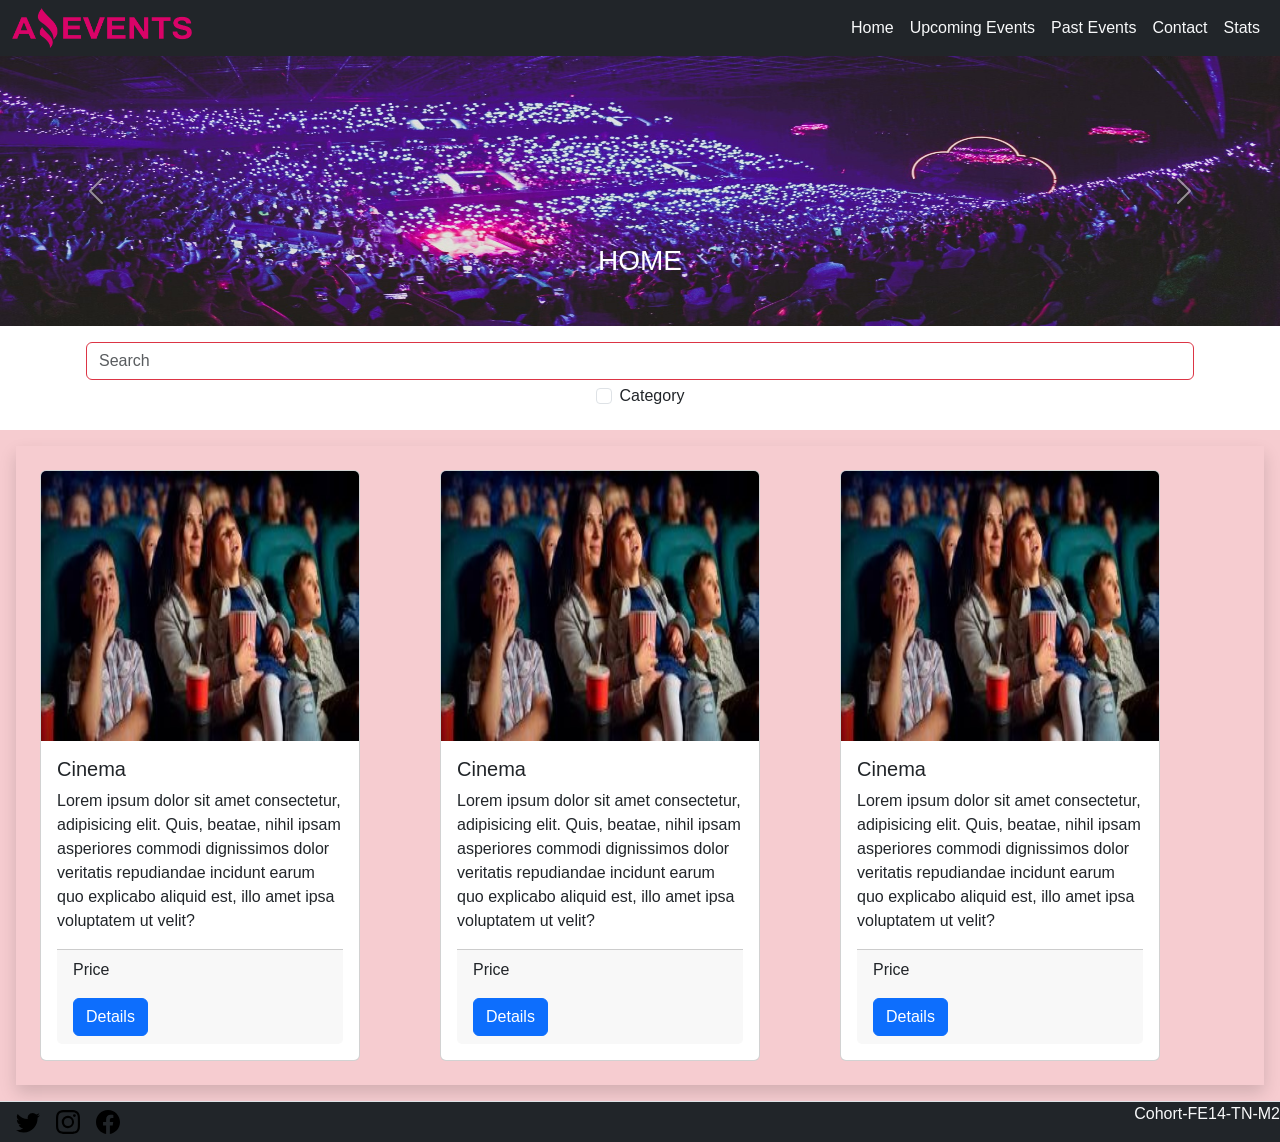
==== commit 2c27e49c: "inteto de arreglo del json + mejoras en contact" ====
--- a/index.html
+++ b/index.html
@@ -95,7 +95,7 @@
     <div class="container p-3">
       <input type="text" class="form-control border-danger" placeholder="Search" aria-label="Search">
 
-      <div id="checkContainer" class="p-1 d-flex flex-wrap">
+      <div id="checkContainer" class="p-1 d-flex flex-wrap justify-content-center">
         <div class="form-check">
           <input class="form-check-input" type='checkbox' id="inlineCheckbox1" value="option1">
           <label class="form-check-label" for="inlineCheckbox1">Category</label>
--- a/style.css
+++ b/style.css
@@ -16,7 +16,7 @@
 
 
 header img{
-    max-height: 40vh;
+    max-height: 30vh;
 }
 
 
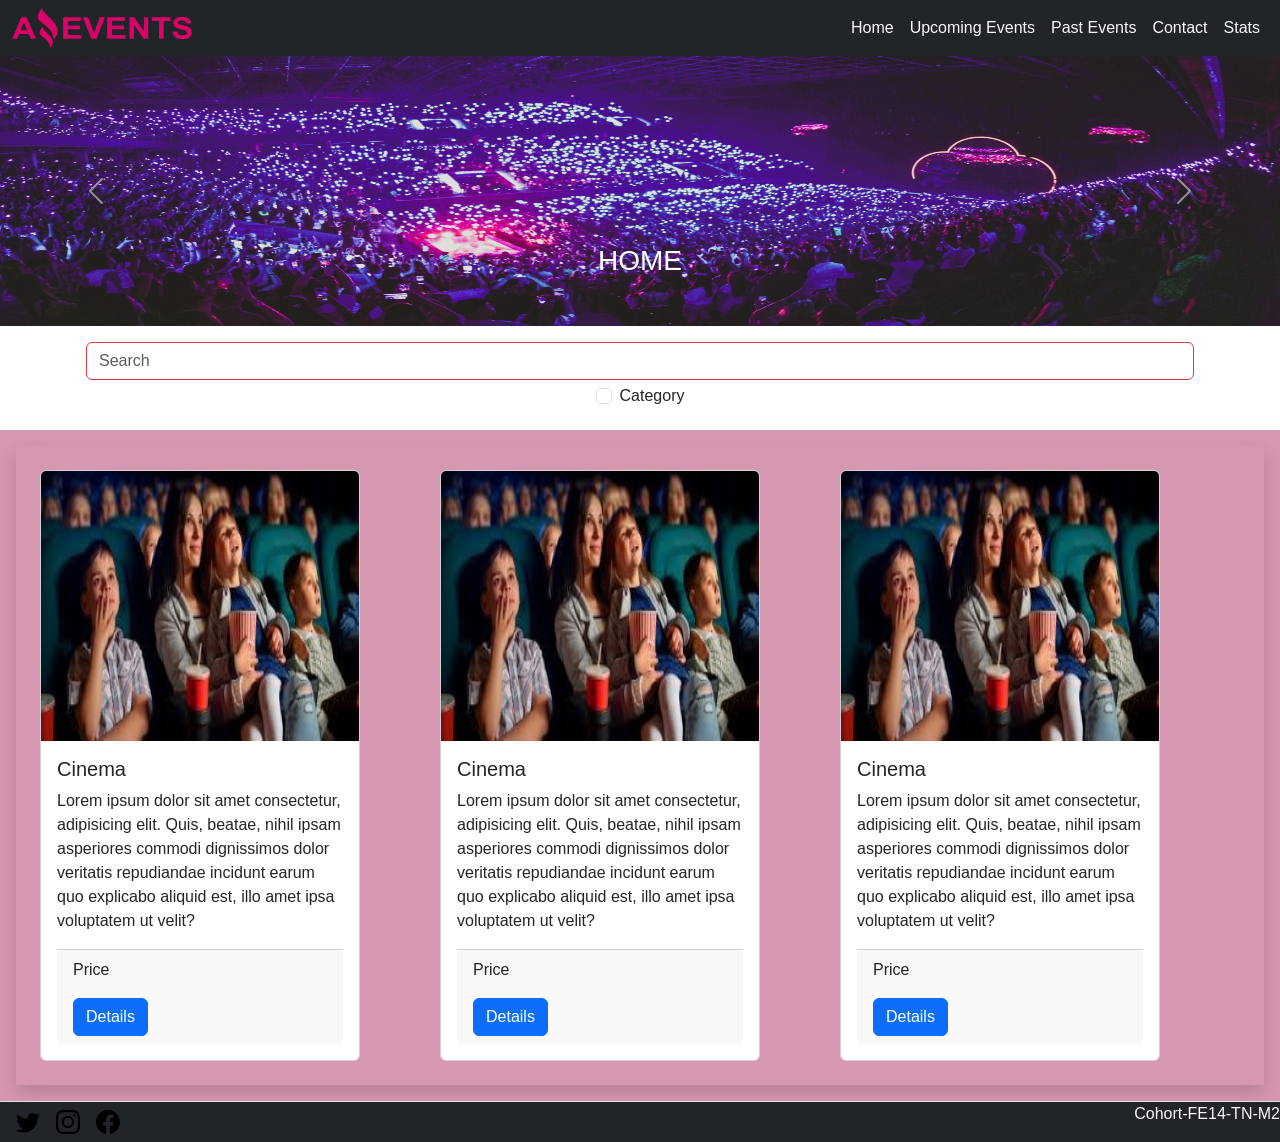
==== commit eb4f042e: "resuelto json (menos details) + responsive" ====
--- a/index.html
+++ b/index.html
@@ -106,7 +106,7 @@
   </header>
 
 
-  <main class="bg-danger p-2 text-dark bg-opacity-25">
+  <main class=" p-2 text-dark bg-opacity-25">
 
     <div id="contenedor" class="bordered shadow d-flex flex-wrap card-group m-2 g-5 p-4 justify-content-around">
       <div class="col">
--- a/style.css
+++ b/style.css
@@ -1,13 +1,13 @@
-*{
+* {
     box-sizing: border-box;
-    font-family:'Trebuchet MS', 'Lucida Sans Unicode', 'Lucida Grande', 'Lucida Sans', Arial, sans-serif;
+    font-family: 'Trebuchet MS', 'Lucida Sans Unicode', 'Lucida Grande', 'Lucida Sans', Arial, sans-serif;
     padding: 0;
     margin: 0;
 }
 
 /* BODY */
 
-body{
+body {
     max-width: 100rem;
 }
 
@@ -15,23 +15,26 @@
 /* HEADER */
 
 
-header img{
+header img {
     max-height: 30vh;
 }
 
 
 /* MAIN */
 
-main{
+main {
     gap: 5%;
     flex-wrap: wrap;
+    min-height: 15rem;
+    background-color: rgb(214, 151, 177);
 }
 
-main img{
-  height: 30vh;
+main img {
+    height: 30vh;    
 }
 
-#form{
+
+#form {
     height: 60%;
 
 }
@@ -40,13 +43,32 @@
 
 /* DETAILS */
 
-#img{
-height: 30vh;
+#img {
+    height: 30vh;
 }
 
 /* FOOTER */
 
-.card-footer{
+.card-footer {
     align-content: baseline;
     justify-content: center;
+}
+
+
+
+/* max hasta ACÁ */
+@media (max-width:374px) {
+.card-bordered{
+   width: 20rem; 
+
+}
+
+tr, th{
+    font-size: small;
+}
+
+h5{
+    font-size: large;
+
+}
 }
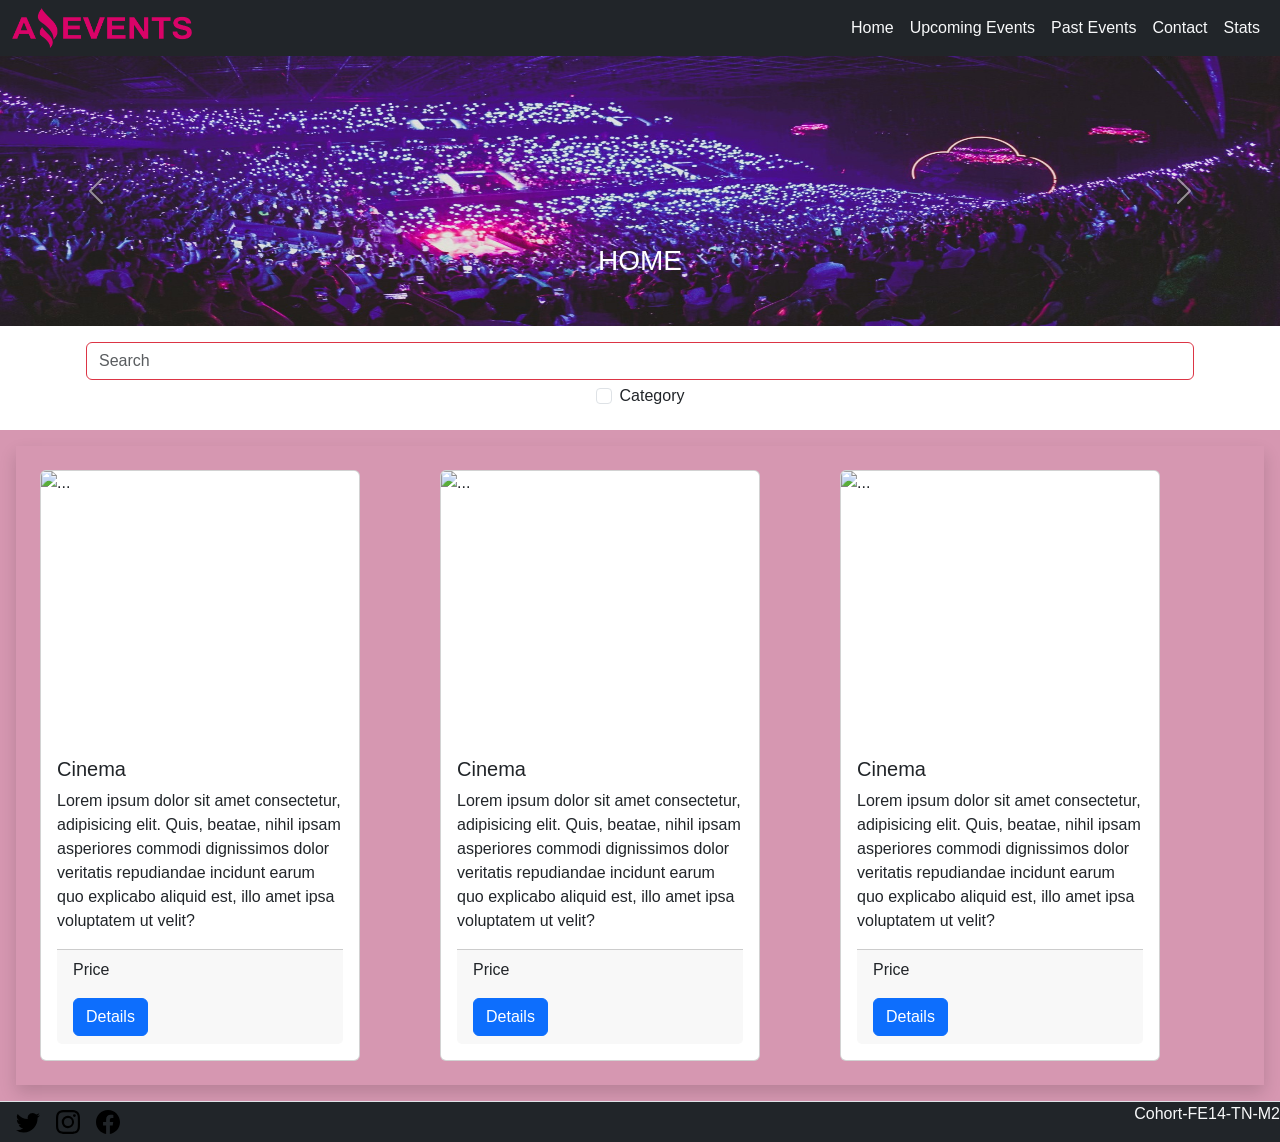
==== commit 2696faa2: "mejoras en el carousel" ====
--- a/index.html
+++ b/index.html
@@ -70,7 +70,7 @@
     </nav>
 
 
-    <div id="carouselExample" class="carousel slide" data-bs-ride="carousel">
+    <div id="carouselExampleControlsNoTouching" class="carousel slide" data-bs-ride="carousel">
       <div class="carousel-inner">
         <div class="carousel-item active">
           <img src="./assets/images/baner_events.jpg" class="d-block w-100" alt="">
@@ -78,15 +78,29 @@
             <h3 class="mbr-fonst-style">HOME</h3>
           </div>
         </div>
-
-      </div>
-
-      <button class="carousel-control-prev" type="button" data-bs-target="#carouselExample" data-bs-slide="prev">
+        <div class="carousel-item">
+          <img src="./assets/images/cinema.png" class="d-block w-100" alt="...">
+          <div class="carousel-caption justify-content-center">
+            <h3 class="mbr-fonst-style">HOME</h3>
+          </div>
+        </div>
+        <div class="carousel-item">
+          <img src="./assets/images/music_concert.png" class="d-block w-100" alt="...">
+          <div class="carousel-caption justify-content-center">
+            <h3 class="mbr-fonst-style">HOME</h3>
+          </div>
+        </div>
+  
+      </div>
+
+      
+
+      <button class="carousel-control-prev" type="button" data-bs-target="#carouselExampleControlsNoTouching" data-bs-slide="prev">
         <span class="carousel-control-prev-icon" aria-hidden="true"></span>
         <span class="visually-hidden">Previous</span>
       </button>
 
-      <button class="carousel-control-next" type="button" data-bs-target="#carouselExample" data-bs-slide="next">
+      <button class="carousel-control-next" type="button" data-bs-target="#carouselExampleControlsNoTouching" data-bs-slide="next">
         <span class="carousel-control-next-icon" aria-hidden="true"></span>
         <span class="visually-hidden">Next</span>
       </button>
--- a/style.css
+++ b/style.css
@@ -63,6 +63,7 @@
 
 }
 
+
 tr, th{
     font-size: small;
 }
